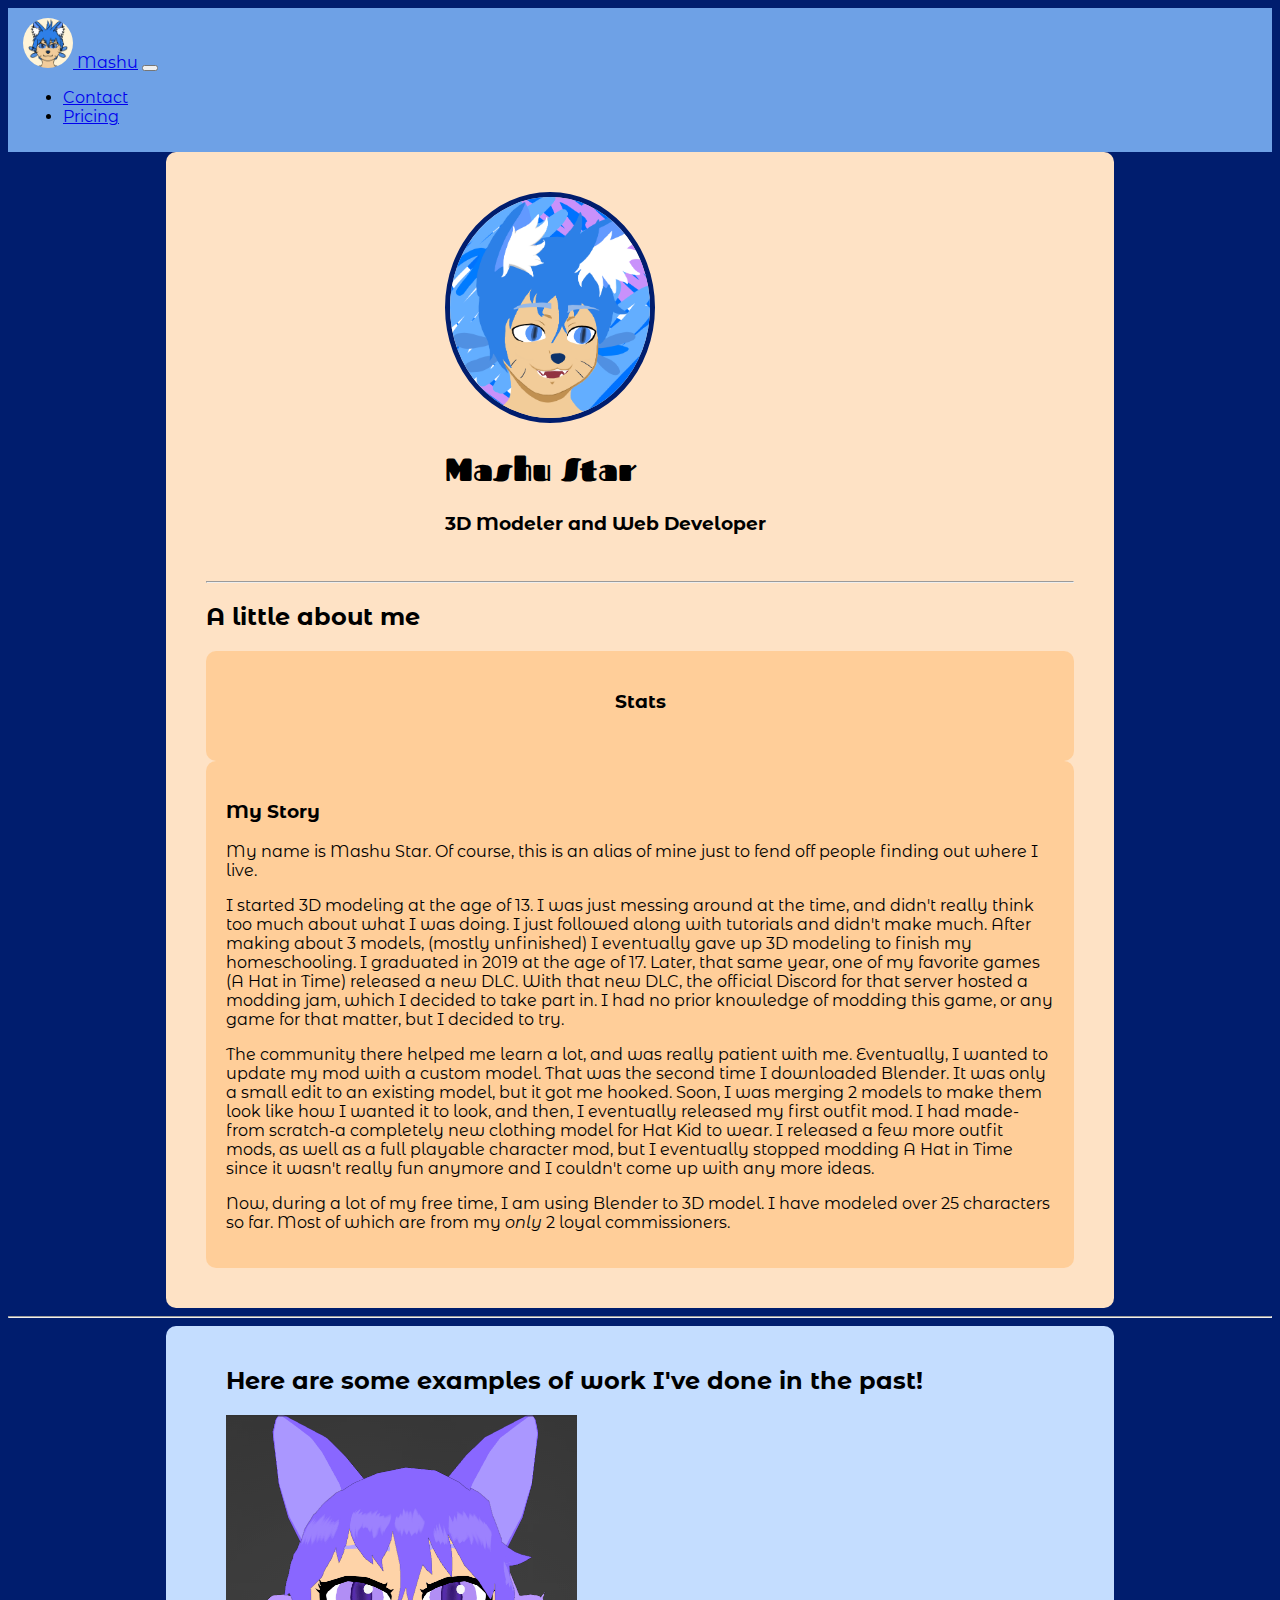
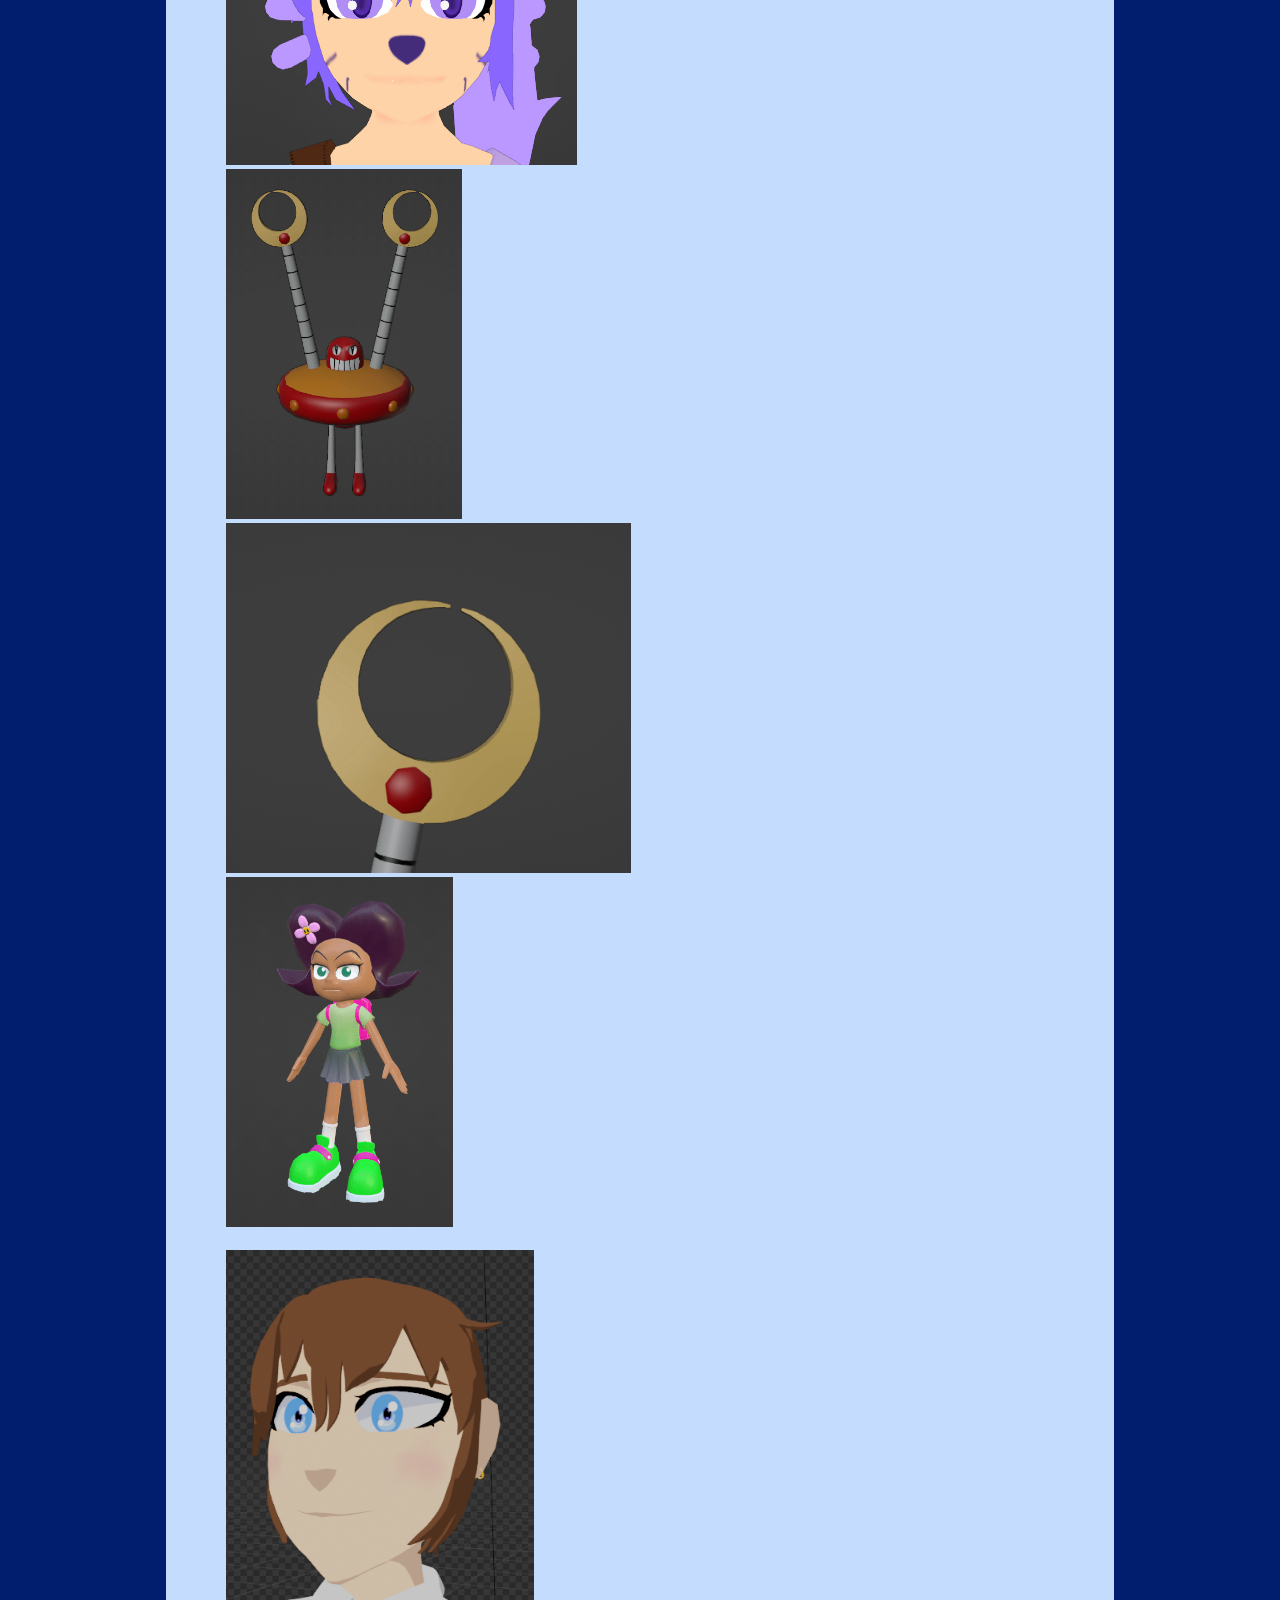
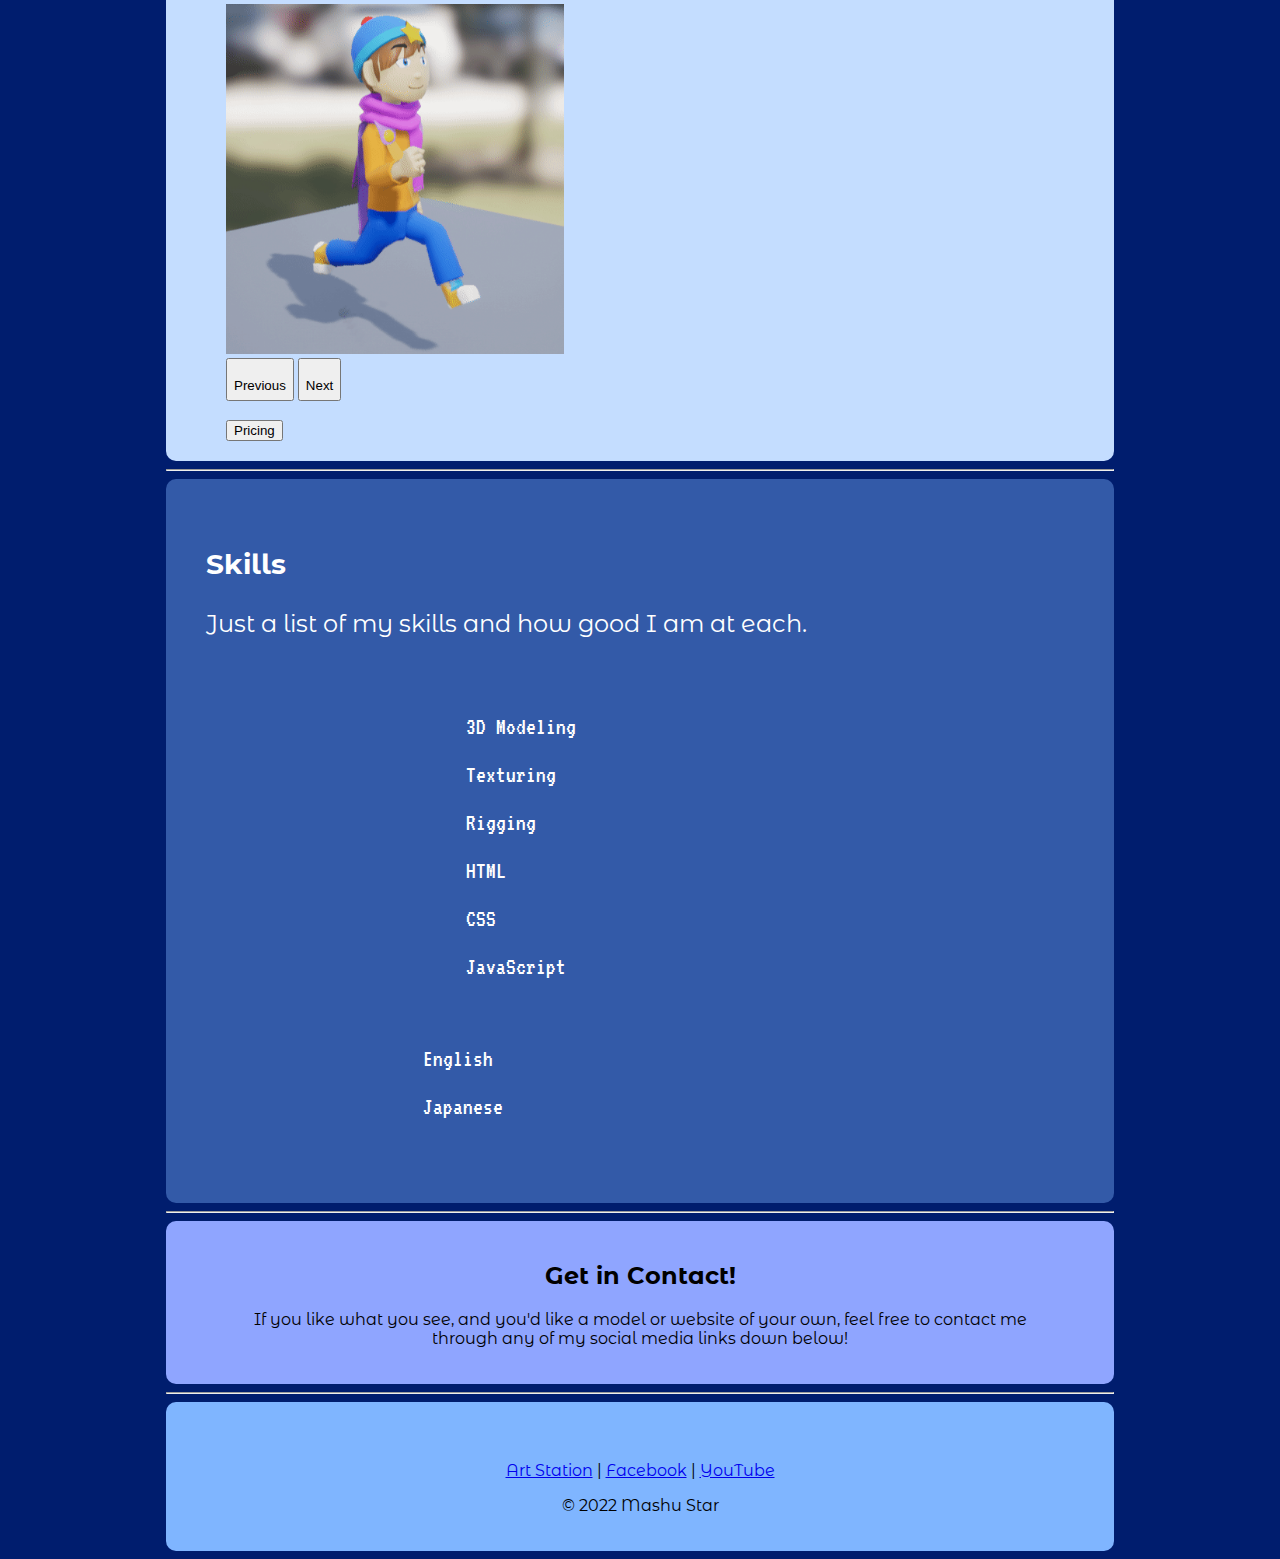
==== index.html @ d64b766a "Updated CSS and img" ====
<!DOCTYPE html>
<html lang="en" dir="ltr">

<head>
  <meta name="google-site-verification" content="ig76eRm7L27T5FLULGijVez9mAdqWZrbjWJIgivxC3Q" />
  <meta charset="utf-8">
  <meta name="description" content="3D Modeler | Artist | Web Developer">
  <meta name="keywords" content="HTML, CSS, JavaScript, 3D Character Artist, VTuber, VTubing, Art, CG, Modeling, 3D Design">
  <title>Mashu Star - Home</title>

  <link rel="icon" href="favicon.ico">
  <link rel="preconnect" href="https://fonts.googleapis.com">
  <link rel="preconnect" href="https://fonts.gstatic.com" crossorigin>
  <link href="https://fonts.googleapis.com/css2?family=Fascinate&family=Montserrat+Alternates&family=VT323&display=swap" rel="stylesheet">
  <link href="https://cdn.jsdelivr.net/npm/bootstrap@5.2.0-beta1/dist/css/bootstrap.min.css" rel="stylesheet" integrity="sha384-0evHe/X+R7YkIZDRvuzKMRqM+OrBnVFBL6DOitfPri4tjfHxaWutUpFmBp4vmVor" crossorigin="anonymous">
  <script src="https://cdn.jsdelivr.net/npm/bootstrap@5.2.0-beta1/dist/js/bootstrap.bundle.min.js" integrity="sha384-pprn3073KE6tl6bjs2QrFaJGz5/SUsLqktiwsUTF55Jfv3qYSDhgCecCxMW52nD2" crossorigin="anonymous"></script>
  <link rel="stylesheet" href="css/styles.css">
  <script src="https://kit.fontawesome.com/8900736624.js" crossorigin="anonymous"></script>
</head>

<body>
  <nav class="navbar navbar-expand-lg navbar-dark sticky-top">

    <a class="navbar-brand" href="#"><img src="images/mashu.jpg" class="brand-img" alt=""> Mashu</a>
    <button class="navbar-toggler" type="button" data-bs-toggle="collapse" data-bs-target="#navbarTogglerDemo01" aria-controls="navbarTogglerDemo01" aria-expanded="false" aria-label="Toggle navigation">
      <span class="navbar-toggler-icon"></span>
    </button>
    <div class="collapse navbar-collapse" id="navbarTogglerDemo01">
      <ul class="navbar-nav ms-auto">
        <li class="nav-item">
          <a class="nav-link" href="#contact">Contact</a>
        </li>
        <li class="nav-item">
          <a class="nav-link" href="pricing.html">Pricing</a>
        </li>
        <!-- <li class="nav-item">
            <a class="nav-link" href="#">Download</a>
          </li> -->
      </ul>
    </div>
  </nav>
  <section id="title">
    <div class="container-fluid">

      <div class="bodyBody">
        <div class="intro">
          <div class="PFheader">
            <div class="row text-center">
              <div class="col-lg-6">
                <img class="pfp" src="images/mashu2.png" alt="">
              </div>
              <div class="col-lg-6">
                <h1 class="title">Mashu Star</h1>
                <h3 class="abt">3D Modeler and Web Developer</h3>
              </div>
            </div>
          </div>
          <br>
          <hr>
          <h2 class="text-center">A little about me</h2>
            <div class="row">
              <div class="story grow text-center col-lg-6">
                <h3 class="cen">Stats</h3>
                <br>
                <p class="cen">Age: 21</p>
                <p class="cen">Gender: Male</p>
                <p class="cen">Hobbies:</p>
                <p class="cen">3D modeling</p>
                <p class="cen">Drawing</p>
                <p class="cen">Watching YouTube</p>
              </div>
              <div class="story col-lg-6">
                <h3 class="text-center">My Story</h3>
                <p>My name is Mashu Star. Of course, this is an alias of mine just to fend off people finding out where I live.</p>
                <p>I started 3D modeling at the age of 13. I was just messing around at the time, and didn't really think too much about what I was doing. I just followed along with tutorials and didn't make much. After making about 3 models, (mostly
                  unfinished) I eventually gave up 3D modeling to finish my homeschooling. I graduated in 2019 at the age of 17. Later, that same year, one of my favorite games (A Hat in Time) released a new DLC. With that new DLC, the official Discord
                  for
                  that server hosted a modding jam, which I decided to take part in. I had no prior knowledge of modding this game, or any game for that matter, but I decided to try. </p>
                <p>The community there helped me learn a lot, and was really patient with me. Eventually, I wanted to update my mod with a custom model. That was the second time I downloaded Blender. It was only a small edit to an existing model, but it
                  got
                  me hooked. Soon, I was merging 2 models to make them look like how I wanted it to look, and then, I eventually released my first outfit mod. I had made-from scratch-a completely new clothing model for Hat Kid to wear. I released a few
                  more
                  outfit mods, as well as a full playable character mod, but I eventually stopped modding A Hat in Time since it wasn't really fun anymore and I couldn't come up with any more ideas.</p>
                <p>Now, during a lot of my free time, I am using Blender to 3D model. I have modeled over 25 characters so far. Most of which are from my <em>only</em> 2 loyal commissioners.</p>
              </div>
            </div>
        </div>
      </div>
    </div>
    <hr>
  </section>
  <section id="examples">
    <div class="bodyBody">
      <div class="examples text-center">
        <h2>Here are some examples of work I've done in the past!</h2>
        <!-- <p>sorted by date I made them</p> -->
        <div id="examplesCarousel" class="carousel slide" data-bs-ride="carousel">
          <div class="carousel-inner">
            <div class="carousel-item active">
              <img src="ExampleImages/KokoPerfectBlendshapes.gif" class="carouselImg" alt="">
            </div>
            <div class="carousel-item">
              <img src="ExampleImages/ArmsTurn.gif" class="carouselImg" alt="">
            </div>
            <div class="carousel-item">
              <img src="ExampleImages/ArmsClaw.gif" class="carouselImg" alt="">
            </div>
            <div class="carousel-item">
              <img src="ExampleImages/MonicaTurn.gif" class="carouselImg" alt="">
            </div>
            <div class="carousel-item">
              <img src="ExampleImages/KartExample.gif" class="carouselImg" alt="">
            </div>
            <div class="carousel-item">
              <img src="ExampleImages/CocoShading.gif" class="carouselImg" alt="">
            </div>
            <div class="carousel-item">
              <img src="ExampleImages/RyooRun.gif" class="carouselImg" alt="">
            </div>
          </div>
          <button class="carousel-control-prev" type="button" data-bs-target="#examplesCarousel" data-bs-slide="prev">
            <span class="csl-dark fa-solid fa-angle-left" aria-hidden="true"></span>
            <span class="visually-hidden">Previous</span>
          </button>
          <button class="carousel-control-next" type="button" data-bs-target="#examplesCarousel" data-bs-slide="next">
            <span class="csl-dark fa-solid fa-angle-right" aria-hidden="true"></span>
            <span class="visually-hidden">Next</span>
          </button>
        </div>
        <br>
        <a href="pricing.html">
          <button class="btn btn-primary btn-lg" type="button" name="button">Pricing</button>
        </a>
      </div>
      <hr>
    </div>
  </section>
  <section id="skills">
    <div class="bodyBody">
      <div class="skills text-center">
        <h3>Skills</h3>
        <p>Just a list of my skills and how good I am at each.</p>
        <br>
        <div class="row skillSet">
          <div class="col-lg-6">
            <p>3D Modeling</p>
          </div>
          <div class="col-lg-6">
            <p><i class="fa-solid fa-star"></i><i class="fa-solid fa-star"></i><i class="fa-solid fa-star"></i><i class="fa-solid fa-star"></i><i class="fa-solid fa-star-half-stroke"></i></p>
          </div>
        </div>
        <div class="row skillSet">
          <div class="col-lg-6">
            <p>Texturing</p>
          </div>
          <div class="col-lg-6">
            <p><i class="fa-solid fa-star"></i><i class="fa-solid fa-star"></i><i class="fa-solid fa-star"></i><i class="fa-solid fa-star-half-stroke"></i><i class="fa-regular fa-star"></i></p>
          </div>
        </div>
        <div class="row skillSet">
          <div class="col-lg-6">
            <p>Rigging</p>
          </div>
          <div class="col-lg-6">
            <p><i class="fa-solid fa-star"></i><i class="fa-solid fa-star"></i><i class="fa-solid fa-star"></i><i class="fa-solid fa-star"></i><i class="fa-regular fa-star"></i></p>
          </div>
        </div>
        <div class="row skillSet">
          <div class="col-lg-6">
            <p>HTML</p>
          </div>
          <div class="col-lg-6">
            <p><i class="fa-solid fa-star"></i><i class="fa-solid fa-star"></i><i class="fa-solid fa-star"></i><i class="fa-solid fa-star-half-stroke"></i><i class="fa-regular fa-star"></i></p>
          </div>
        </div>
        <div class="row skillSet">
          <div class="col-lg-6">
            <p>CSS</p>
          </div>
          <div class="col-lg-6">
            <p><i class="fa-solid fa-star"></i><i class="fa-solid fa-star"></i><i class="fa-solid fa-star"></i><i class="fa-solid fa-star-half-stroke"></i><i class="fa-regular fa-star"></i></p>
          </div>
        </div>
        <div class="row skillSet">
          <div class="col-lg-6">
            <p>JavaScript</p>
          </div>
          <div class="col-lg-6">
            <p><i class="fa-solid fa-star-half-stroke"></i><i class="fa-regular fa-star"></i><i class="fa-regular fa-star"></i><i class="fa-regular fa-star"></i><i class="fa-regular fa-star"></i></p>
          </div>
        </div>
        <div class="Languages">
          <div class="row">
            <div class="col-lg-6">
              <p>English</p>
            </div>
            <div class="col-lg-6">
              <p class="ms-auto"><i class="fa-solid fa-star"></i><i class="fa-solid fa-star"></i><i class="fa-solid fa-star"></i><i class="fa-solid fa-star"></i><i class="fa-solid fa-star"></i></p>
            </div>
          </div>
          <div class="row">
            <div class="col-lg-6">
              <p>Japanese</p>
            </div>
            <div class="col-lg-6">
              <p class="ms-auto"><i class="fa-solid fa-star"></i><i class="fa-regular fa-star"></i><i class="fa-regular fa-star"></i><i class="fa-regular fa-star"></i><i class="fa-regular fa-star"></i></p>
            </div>
          </div>
        </div>
      </div>
      <hr>
    </div>
  </section>
  <div class="bodyBody">
    <div id="contact" class="contact">
      <h2>Get in Contact!</h2>
      <p>If you like what you see, and you'd like a model or website of your own, feel free to contact me through any of my social media links down below!</p>
    </div>
    <hr>
    <div class="socials">
      <script type='text/javascript' src='https://storage.ko-fi.com/cdn/widget/Widget_2.js'></script>
      <script type='text/javascript'>
        kofiwidget2.init('Commission Me on Ko-fi!', '#29abe0', 'G2G61IN0Q');
        kofiwidget2.draw();
      </script>
      <br>
      <p class="socialLinks"><a href="https://www.artstation.com/meishyuu">Art Station</a> | <a href="https://www.facebook.com/Mashus-Work-104962472310362">Facebook</a> | <a href="https://youtube.com/c/mashustarchild">YouTube</a> </p>

      <p>© 2022 Mashu Star</p>
    </div>
  </div>

</body>

</html>
---- css/styles.css ----
/* Body */

body {
  background-color: #001D6E;
  font-family: 'Montserrat Alternates', sans-serif !important;
}

div {
  border-radius: 10px;
}

.bodyBody {
  width: 75%;
  margin: auto;
}

/* Title Section */

.container-fluid {
  padding: 0;
}

.navbar {
  background-color: #6ea1e6;
  padding: 10px 15px;
}

.brand-img {
  max-width: 50px;
  max-height: inherit;
  border-radius: 50%;
}

.intro {
  background-color: #FEE2C5;
  padding: 40px;
}

.PFheader {
  margin: auto;
  width: 45%;
}

.pfp {
  border: 5px solid #001D6E;
  border-radius: 50%;
  max-width: 200px;
}

h1 {
  font-family: 'Fascinate', cursive;
}


.grow {
  padding: 5px;
  /* border-radius: 10px; */
  height: 70px;
  width: 22;
  position: relative;
  transition: height 0.5s;
  -webkit-transition: height 0.5s;
  text-align: center;
  overflow: hidden;
}

.grow:hover {
  height: 350px;
}

.story {
  background-color: #ffce99;
  padding: 20px;
}

/* Examples */

.examples {
  background-color: #C4DDFF;
  padding: 20px 60px;
}

.carouselImg {
  max-height: 350px;
  max-width: inherit;
}

.csl-dark {
  color: darkblue;
  font-size: 2rem;
}

/* Skills */

.skills {
  padding: 40px;
  background-color: #335AA8;
  font-size: 1.5rem;
  color: white;
}

.skillSet {
  margin: 0 30%;
  font-family: 'VT323', monospace;
}

.Languages {
  padding: 20px;
  /* background-color: lightblue; */
  width: 50%;
  font-family: 'VT323', monospace;
  font-size: 1.5rem;
  margin: auto;
}

.Lang {
  display: flex;
  width: 100%;
  flex-wrap: nowrap;
  justify-content: space-between;
}

/* Contacts */

.contact {
    background-color: #8Fa5FF;
    text-align: center;
    padding: 20px 60px;
}

.socialLinks {
  margin-top: 20px;
}

.socials {
  background-color: #7FB5FF;
  text-align: center;
  padding: 20px 60px;
}
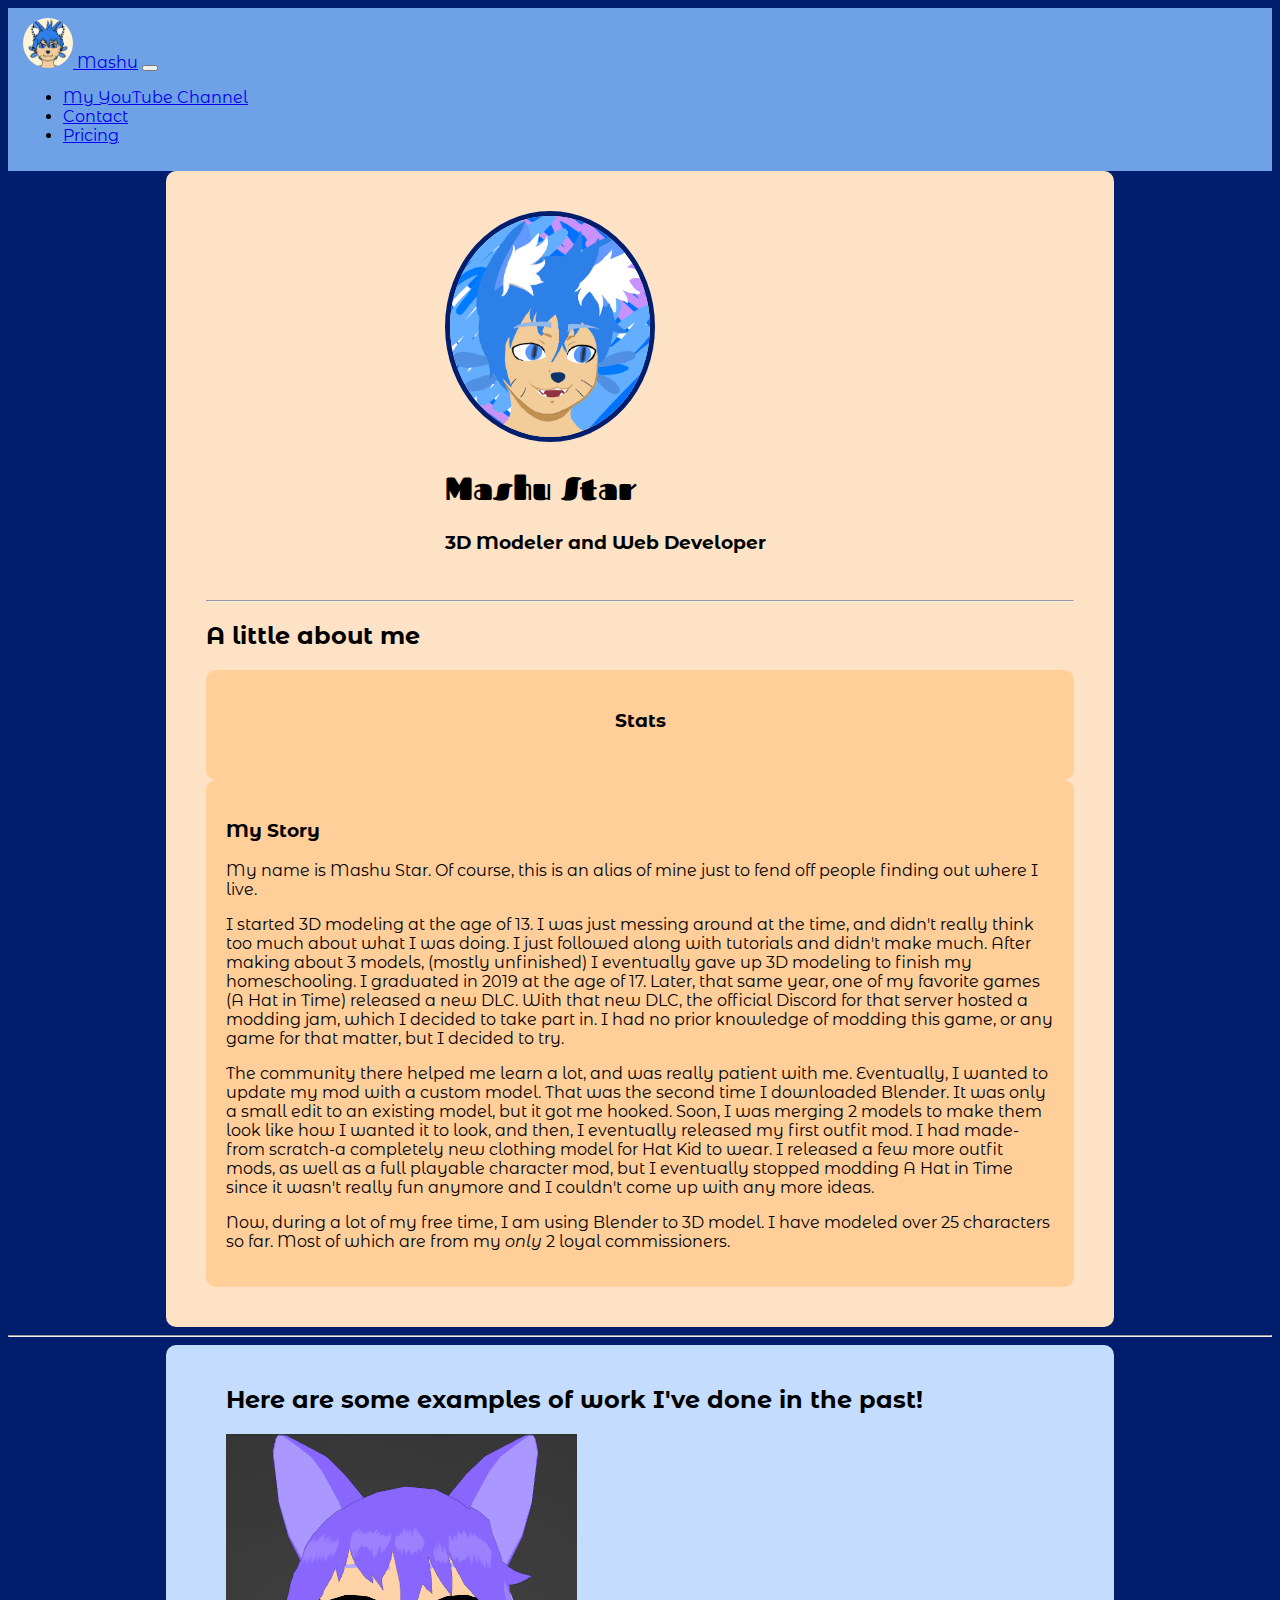
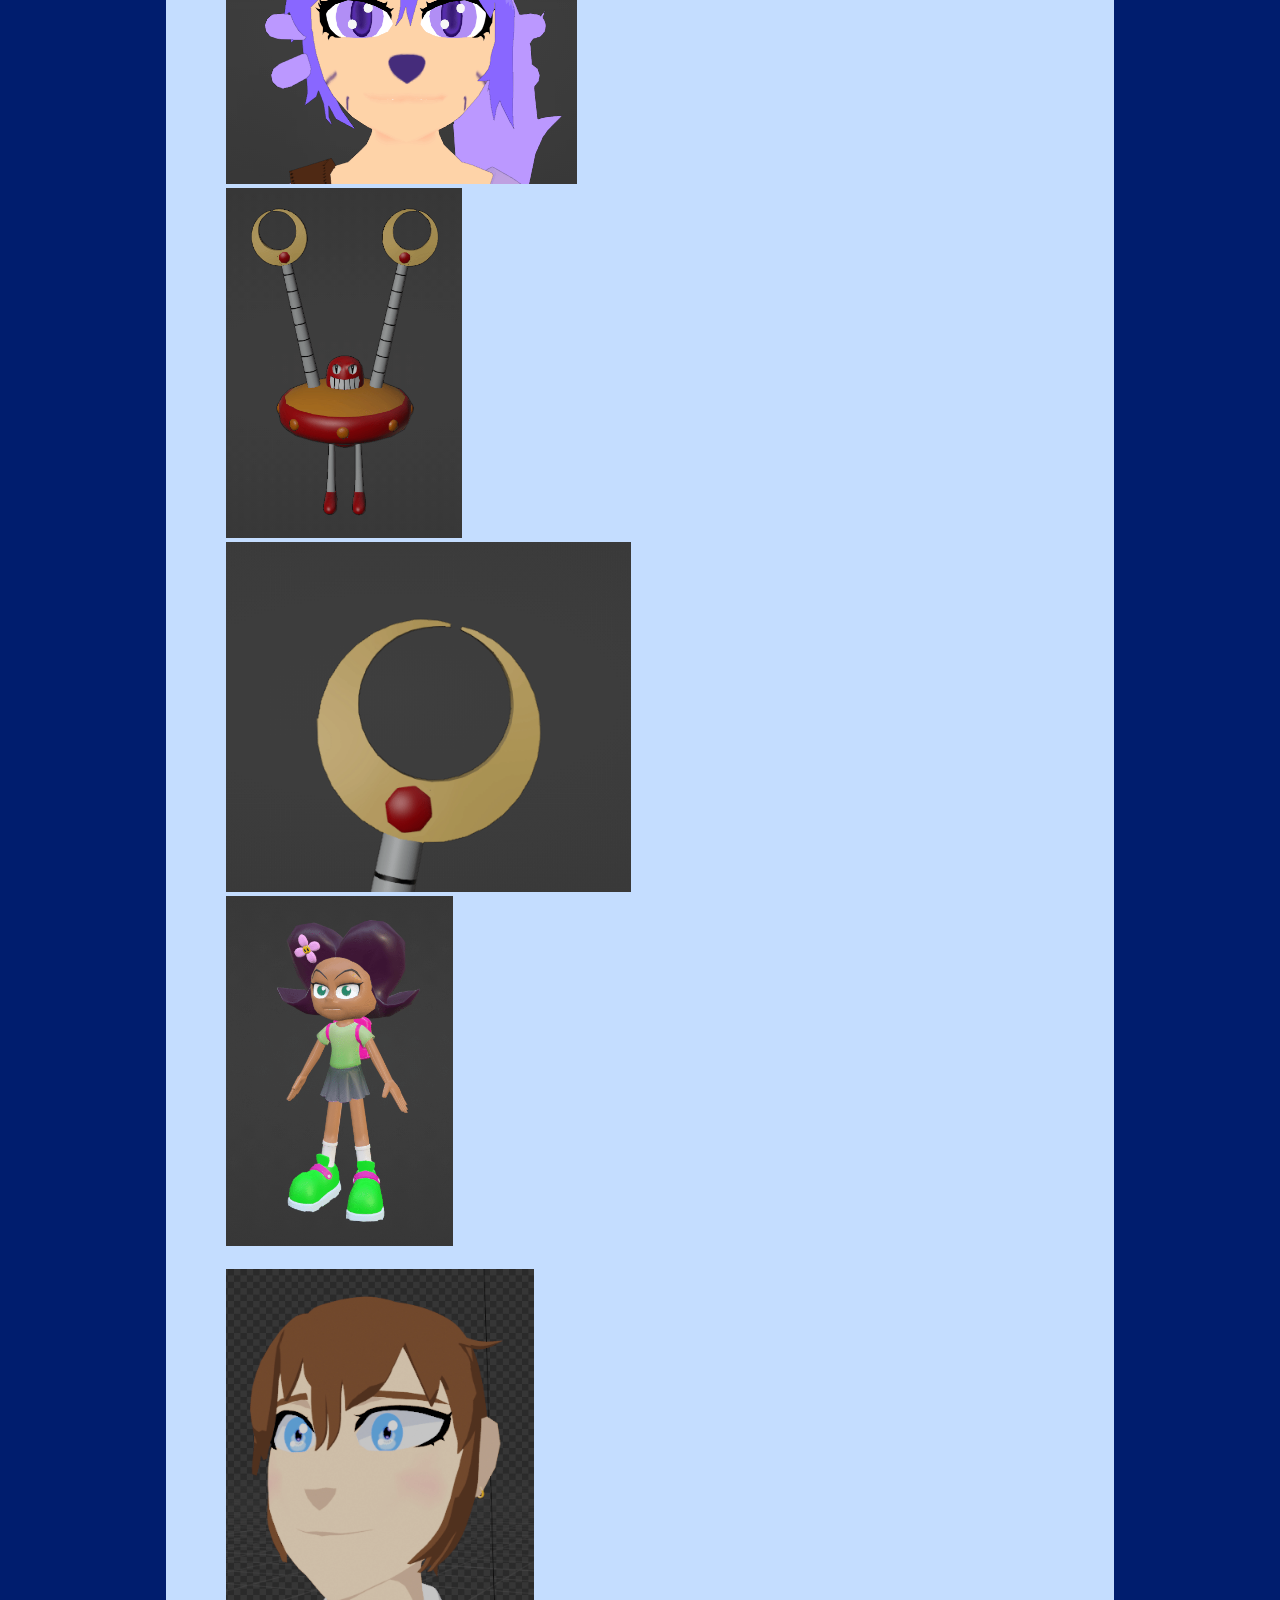
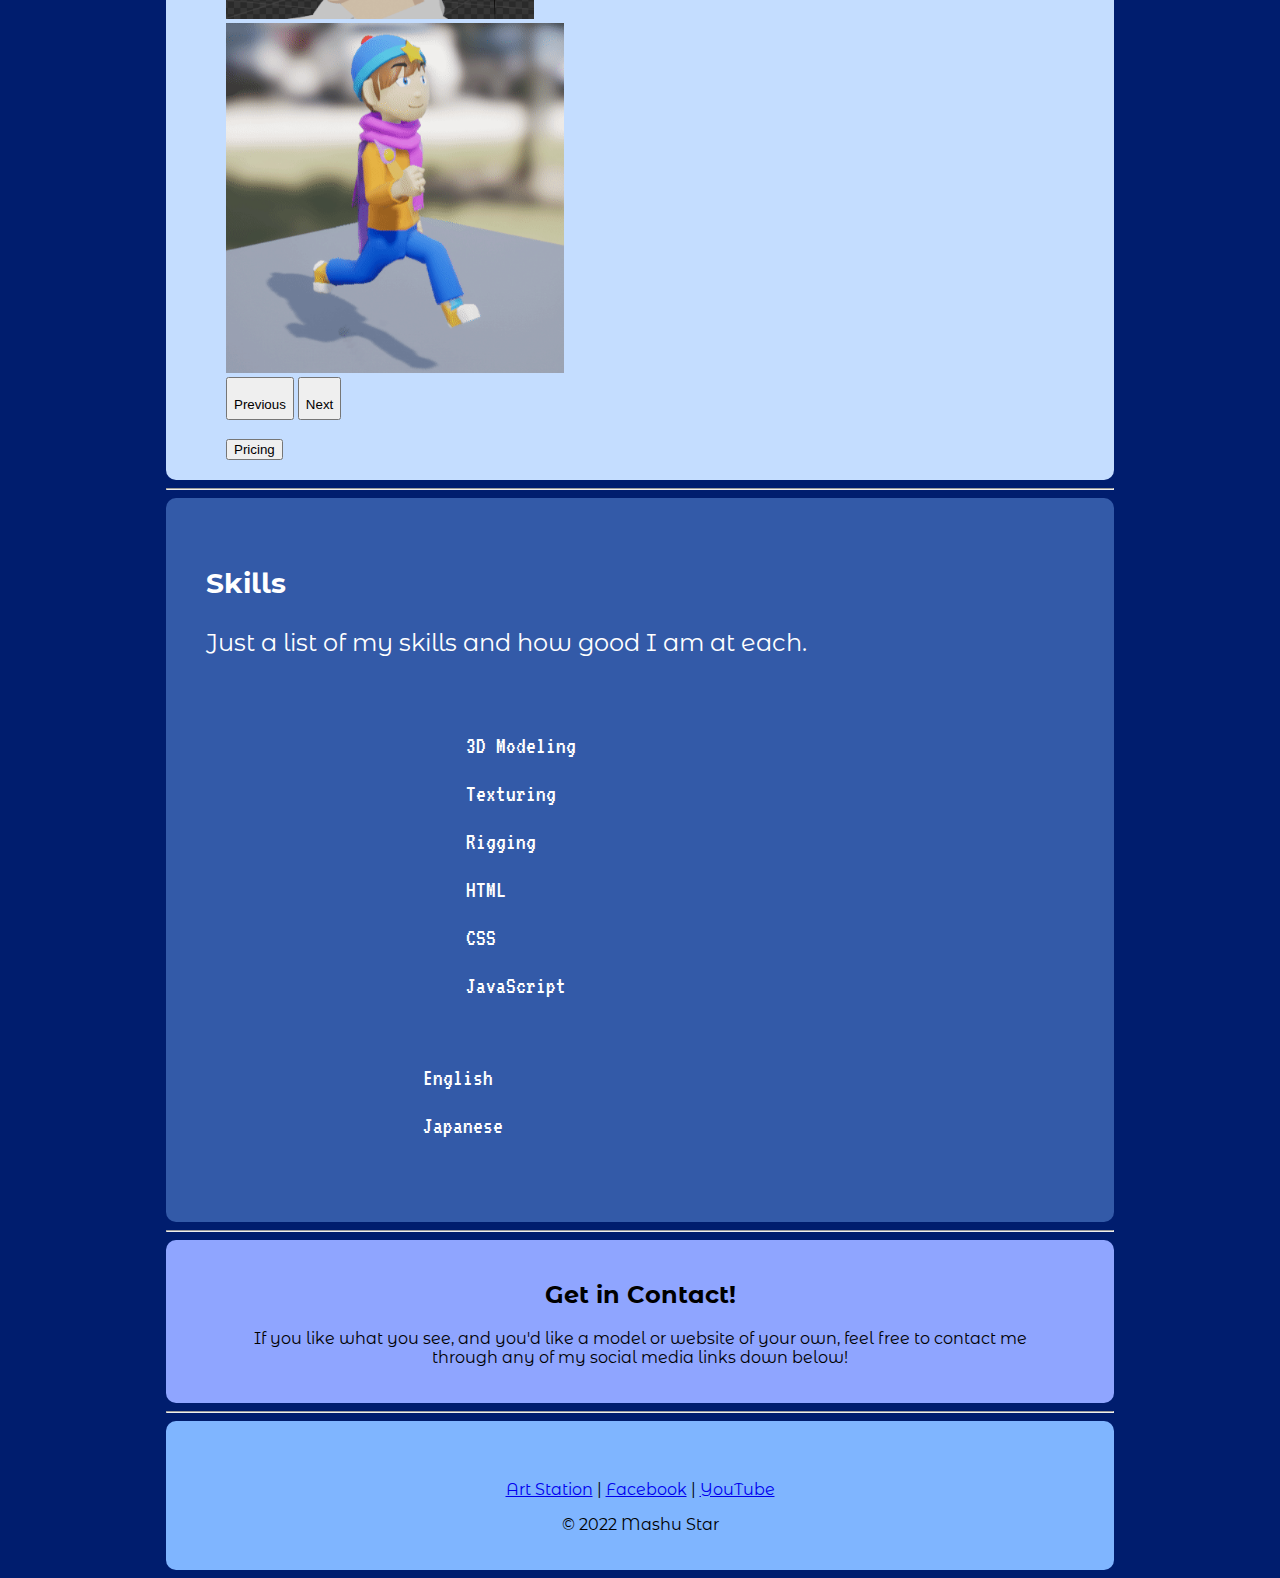
==== commit fde5f3a6: "added channel.html" ====
--- a/index.html
+++ b/index.html
@@ -22,16 +22,19 @@
   <nav class="navbar navbar-expand-lg navbar-dark sticky-top">
 
     <a class="navbar-brand" href="#"><img src="images/mashu.jpg" class="brand-img" alt=""> Mashu</a>
-    <button class="navbar-toggler" type="button" data-bs-toggle="collapse" data-bs-target="#navbarTogglerDemo01" aria-controls="navbarTogglerDemo01" aria-expanded="false" aria-label="Toggle navigation">
+    <button class="navbar-toggler" type="button" data-bs-toggle="collapse" data-bs-target="#navbarToggler" aria-controls="navbarTogglerDemo01" aria-expanded="false" aria-label="Toggle navigation">
       <span class="navbar-toggler-icon"></span>
     </button>
-    <div class="collapse navbar-collapse" id="navbarTogglerDemo01">
+    <div class="collapse navbar-collapse" id="navbarToggler">
       <ul class="navbar-nav ms-auto">
         <li class="nav-item">
-          <a class="nav-link" href="#contact">Contact</a>
+          <a class="nav-link m-2" href="channel.html">My YouTube Channel</a>
         </li>
         <li class="nav-item">
-          <a class="nav-link" href="pricing.html">Pricing</a>
+          <a class="nav-link m-2" href="#contact">Contact</a>
+        </li>
+        <li class="nav-item">
+          <a class="nav-link m-2" href="pricing.html">Pricing</a>
         </li>
         <!-- <li class="nav-item">
             <a class="nav-link" href="#">Download</a>
--- a/css/styles.css
+++ b/css/styles.css
@@ -13,6 +13,13 @@
   width: 75%;
   margin: auto;
 }
+
+@media (max-width: 1199.98px) {
+  body {
+    font-size: 1.5rem !important;
+  }
+}
+
 
 /* Title Section */
 
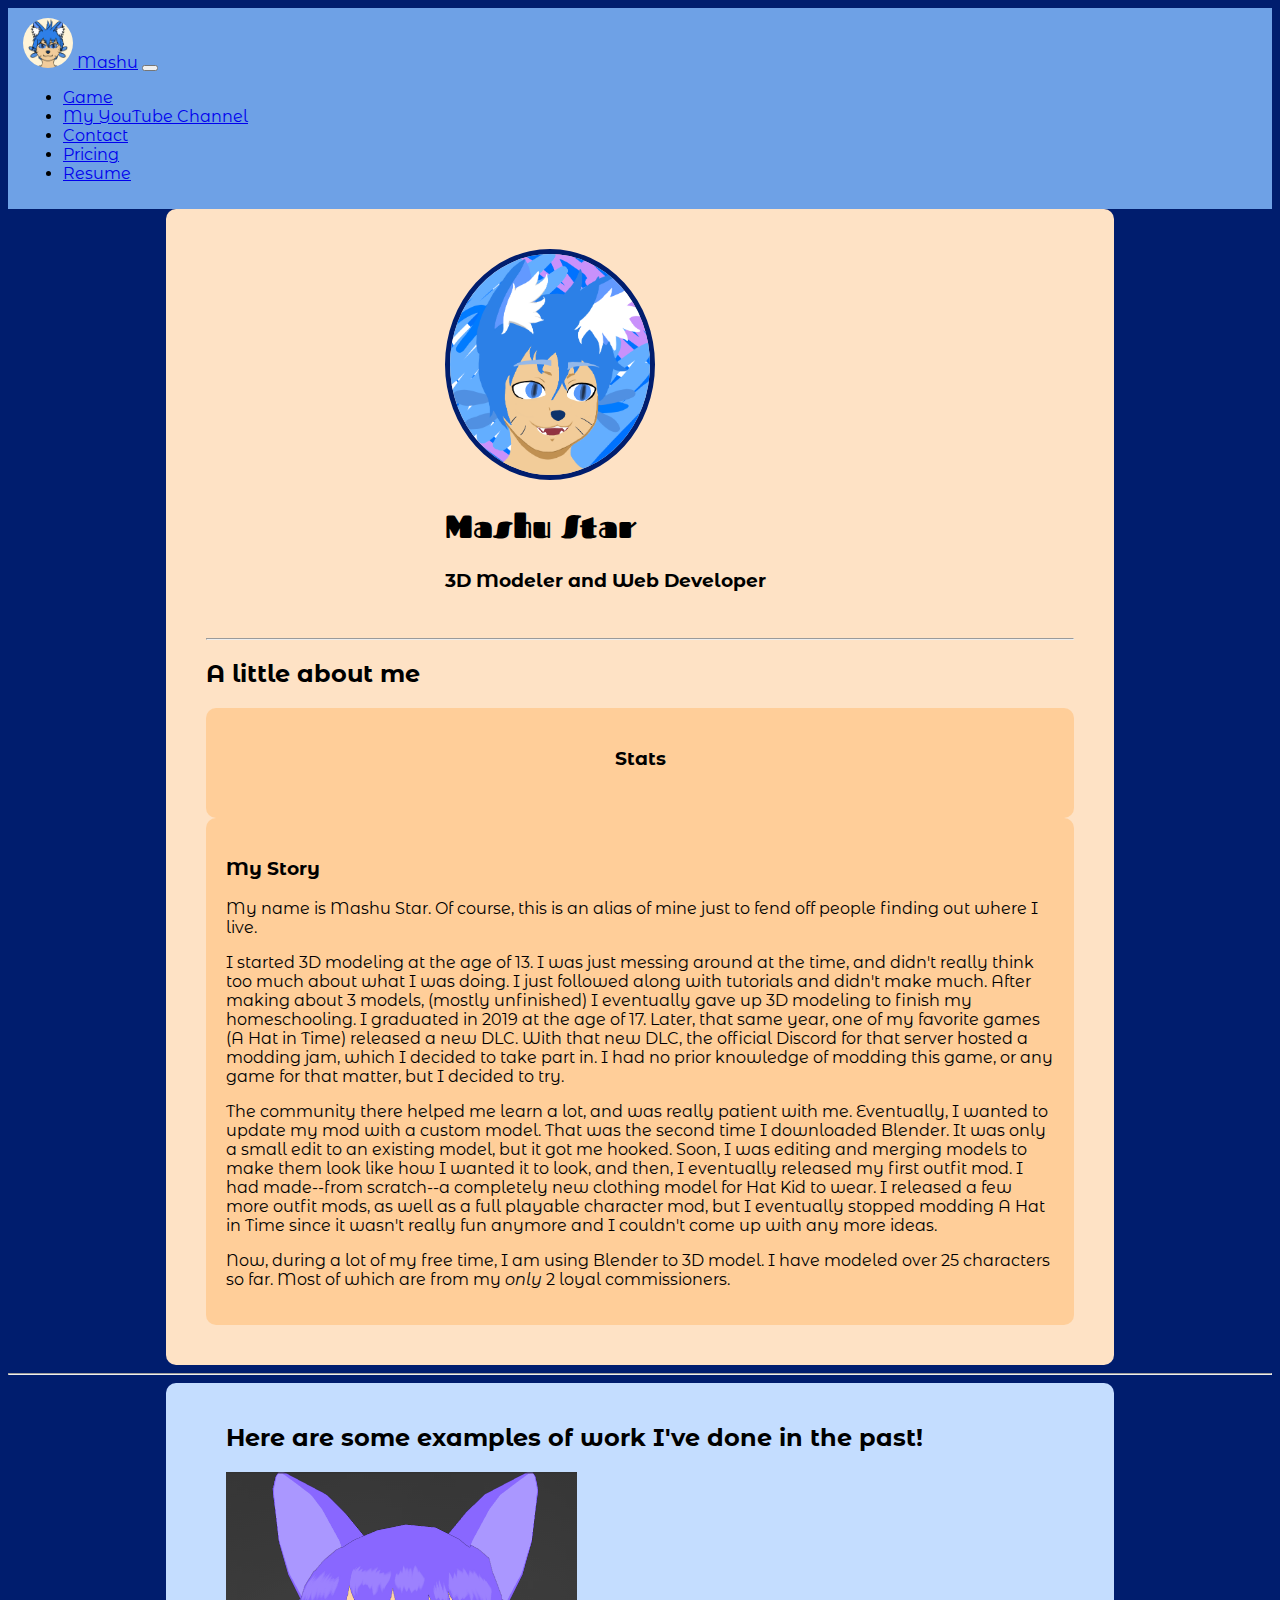
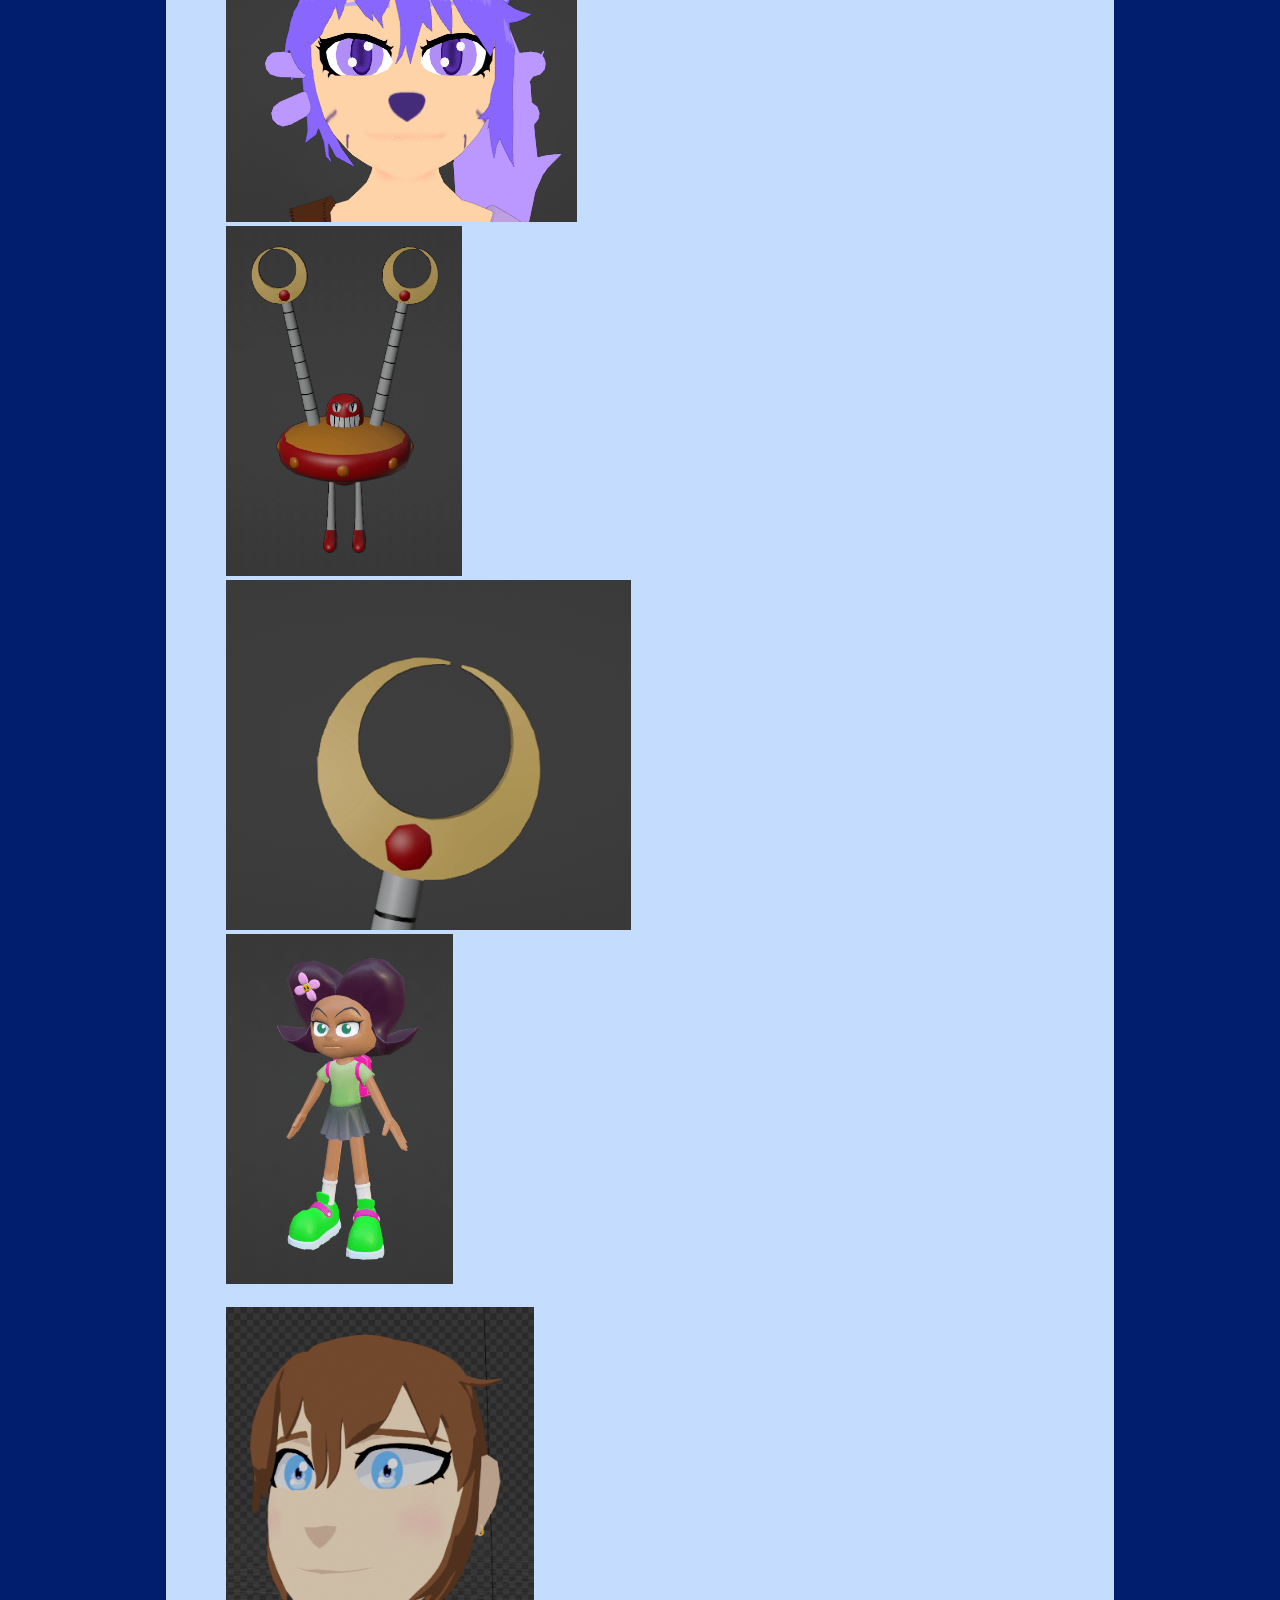
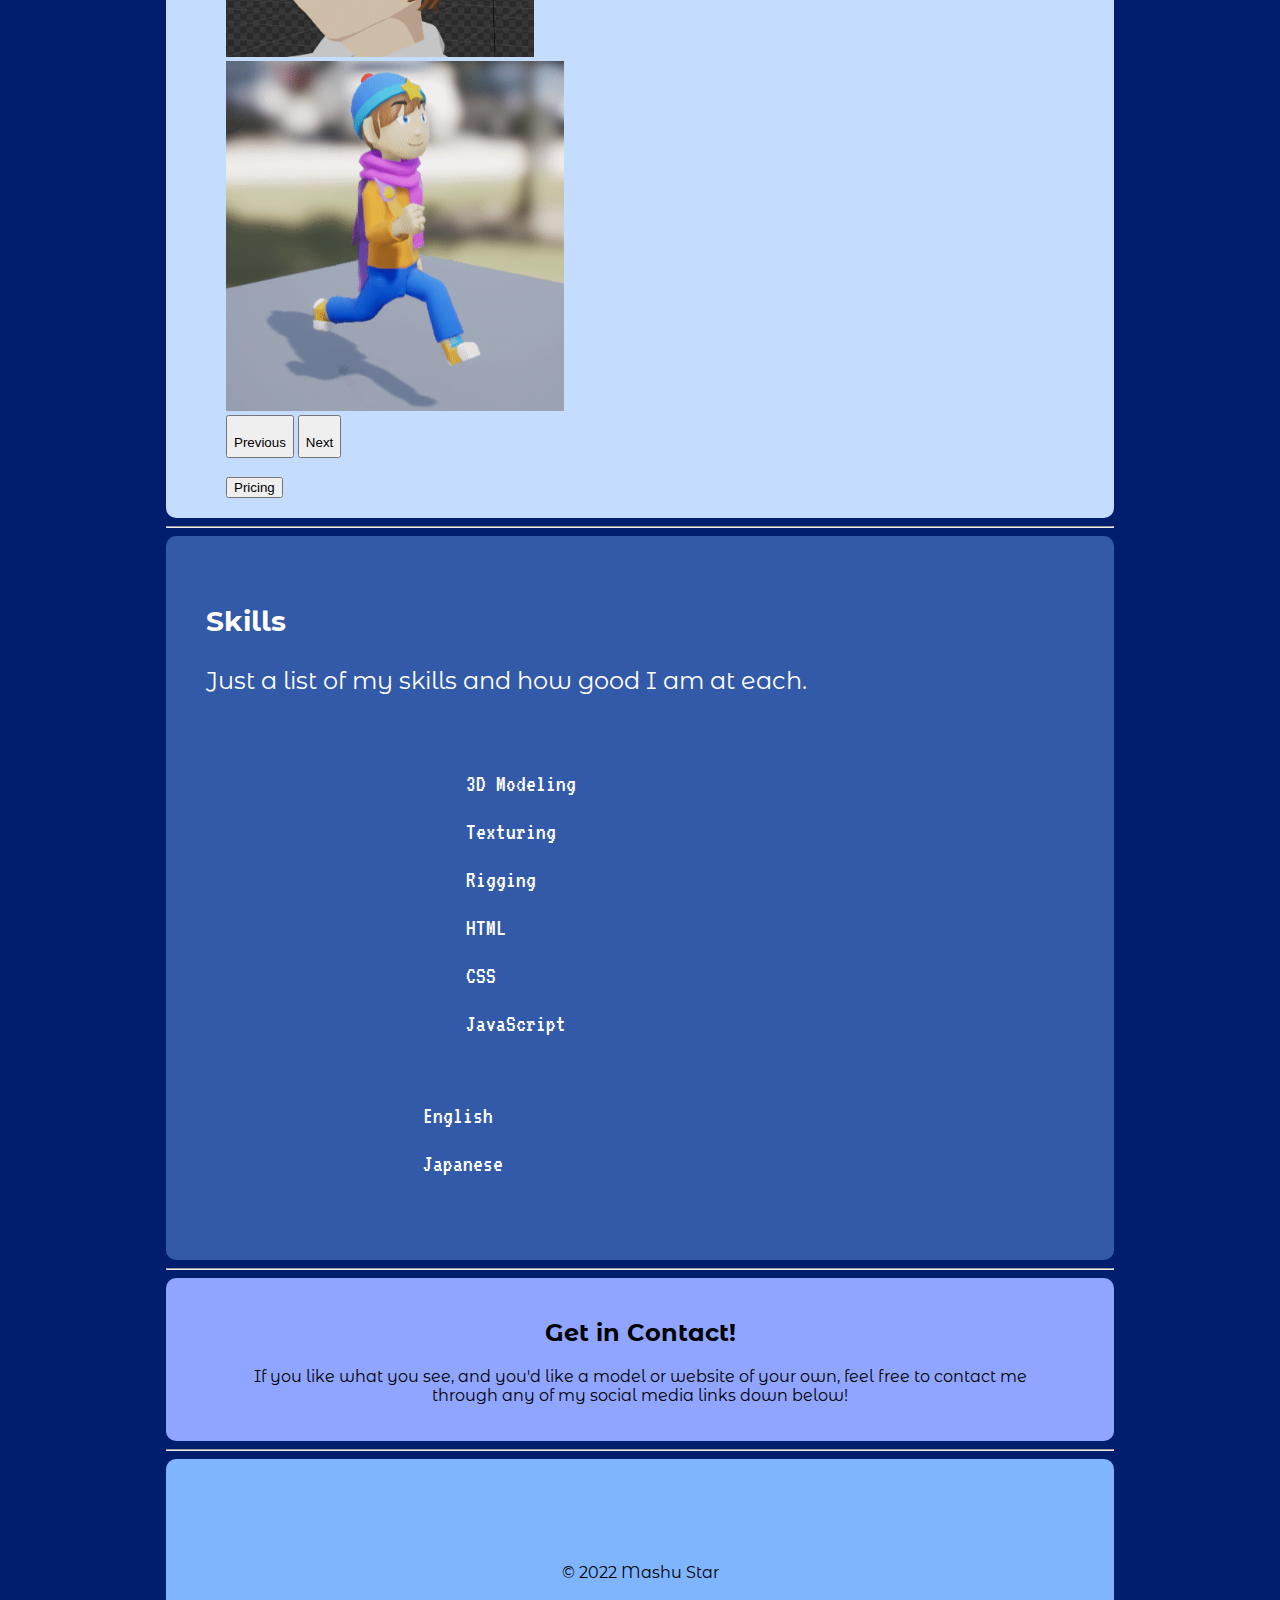
==== commit a9e4b056: "new webpages" ====
--- a/index.html
+++ b/index.html
@@ -7,7 +7,6 @@
   <meta name="description" content="3D Modeler | Artist | Web Developer">
   <meta name="keywords" content="HTML, CSS, JavaScript, 3D Character Artist, VTuber, VTubing, Art, CG, Modeling, 3D Design">
   <title>Mashu Star - Home</title>
-
   <link rel="icon" href="favicon.ico">
   <link rel="preconnect" href="https://fonts.googleapis.com">
   <link rel="preconnect" href="https://fonts.gstatic.com" crossorigin>
@@ -20,25 +19,27 @@
 
 <body>
   <nav class="navbar navbar-expand-lg navbar-dark sticky-top">
-
-    <a class="navbar-brand" href="#"><img src="images/mashu.jpg" class="brand-img" alt=""> Mashu</a>
+    <a class="navbar-brand" href="index.html"><img src="images/mashu.jpg" class="brand-img" alt=""> Mashu</a>
     <button class="navbar-toggler" type="button" data-bs-toggle="collapse" data-bs-target="#navbarToggler" aria-controls="navbarTogglerDemo01" aria-expanded="false" aria-label="Toggle navigation">
       <span class="navbar-toggler-icon"></span>
     </button>
     <div class="collapse navbar-collapse" id="navbarToggler">
       <ul class="navbar-nav ms-auto">
         <li class="nav-item">
+          <a class="nav-link m-2" href="game/game.html">Game</a>
+        </li>
+        <li class="nav-item">
           <a class="nav-link m-2" href="channel.html">My YouTube Channel</a>
         </li>
         <li class="nav-item">
-          <a class="nav-link m-2" href="#contact">Contact</a>
+          <a class="nav-link m-2" href="index.html#contact">Contact</a>
         </li>
         <li class="nav-item">
           <a class="nav-link m-2" href="pricing.html">Pricing</a>
         </li>
-        <!-- <li class="nav-item">
-            <a class="nav-link" href="#">Download</a>
-          </li> -->
+        <li class="nav-item">
+            <a class="nav-link m-2" href="resume.html">Resume</a>
+        </li>
       </ul>
     </div>
   </nav>
@@ -61,32 +62,38 @@
           <br>
           <hr>
           <h2 class="text-center">A little about me</h2>
-            <div class="row">
-              <div class="story grow text-center col-lg-6">
-                <h3 class="cen">Stats</h3>
-                <br>
-                <p class="cen">Age: 21</p>
-                <p class="cen">Gender: Male</p>
-                <p class="cen">Hobbies:</p>
-                <p class="cen">3D modeling</p>
-                <p class="cen">Drawing</p>
-                <p class="cen">Watching YouTube</p>
-              </div>
-              <div class="story col-lg-6">
-                <h3 class="text-center">My Story</h3>
-                <p>My name is Mashu Star. Of course, this is an alias of mine just to fend off people finding out where I live.</p>
-                <p>I started 3D modeling at the age of 13. I was just messing around at the time, and didn't really think too much about what I was doing. I just followed along with tutorials and didn't make much. After making about 3 models, (mostly
-                  unfinished) I eventually gave up 3D modeling to finish my homeschooling. I graduated in 2019 at the age of 17. Later, that same year, one of my favorite games (A Hat in Time) released a new DLC. With that new DLC, the official Discord
-                  for
-                  that server hosted a modding jam, which I decided to take part in. I had no prior knowledge of modding this game, or any game for that matter, but I decided to try. </p>
-                <p>The community there helped me learn a lot, and was really patient with me. Eventually, I wanted to update my mod with a custom model. That was the second time I downloaded Blender. It was only a small edit to an existing model, but it
-                  got
-                  me hooked. Soon, I was merging 2 models to make them look like how I wanted it to look, and then, I eventually released my first outfit mod. I had made-from scratch-a completely new clothing model for Hat Kid to wear. I released a few
-                  more
-                  outfit mods, as well as a full playable character mod, but I eventually stopped modding A Hat in Time since it wasn't really fun anymore and I couldn't come up with any more ideas.</p>
-                <p>Now, during a lot of my free time, I am using Blender to 3D model. I have modeled over 25 characters so far. Most of which are from my <em>only</em> 2 loyal commissioners.</p>
-              </div>
-            </div>
+          <div class="row">
+            <div class="story grow text-center col-lg-6">
+              <h3 class="cen">Stats</h3>
+              <br>
+              <p class="cen">Age: 21</p>
+              <p class="cen">Gender: Male</p>
+              <p class="cen">Hobbies:</p>
+              <p class="cen">3D modeling</p>
+              <p class="cen">Drawing</p>
+              <p class="cen">Live Streaming</p>
+              <p class="cen">Watching YouTube</p>
+              <p class="cen">Favorite YouTubers:</p>
+              <p class="cen">EthosLab</p>
+              <p class="cen">Bobby Duke Arts</p>
+              <p class="cen">BdoubleO100</p>
+            </div>
+            <div class="story col-lg-6">
+              <h3 class="text-center">My Story</h3>
+              <p>My name is Mashu Star. Of course, this is an alias of mine just to fend off people finding out where I live.</p>
+              <p>I started 3D modeling at the age of 13. I was just messing around at the time, and didn't really think too much about what I was doing. I just followed along with tutorials and didn't make much. After making about 3 models, (mostly
+                unfinished) I eventually gave up 3D modeling to finish my homeschooling. I graduated in 2019 at the age of 17. Later, that same year, one of my favorite games (A Hat in Time) released a new DLC. With that new DLC, the official Discord
+                for
+                that server hosted a modding jam, which I decided to take part in. I had no prior knowledge of modding this game, or any game for that matter, but I decided to try. </p>
+              <p>The community there helped me learn a lot, and was really patient with me. Eventually, I wanted to update my mod with a custom model. That was the second time I downloaded Blender. It was only a small edit to an existing model, but
+                it
+                got
+                me hooked. Soon, I was editing and merging models to make them look like how I wanted it to look, and then, I eventually released my first outfit mod. I had made--from scratch--a completely new clothing model for Hat Kid to wear. I released a few
+                more
+                outfit mods, as well as a full playable character mod, but I eventually stopped modding A Hat in Time since it wasn't really fun anymore and I couldn't come up with any more ideas.</p>
+              <p>Now, during a lot of my free time, I am using Blender to 3D model. I have modeled over 25 characters so far. Most of which are from my <em>only</em> 2 loyal commissioners.</p>
+            </div>
+          </div>
         </div>
       </div>
     </div>
@@ -118,7 +125,7 @@
               <img src="ExampleImages/CocoShading.gif" class="carouselImg" alt="">
             </div>
             <div class="carousel-item">
-              <img src="ExampleImages/RyooRun.gif" class="carouselImg" alt="">
+              <img src="ExampleImages/ReiRun.gif" class="carouselImg" alt="">
             </div>
           </div>
           <button class="carousel-control-prev" type="button" data-bs-target="#examplesCarousel" data-bs-slide="prev">
@@ -227,7 +234,9 @@
         kofiwidget2.draw();
       </script>
       <br>
-      <p class="socialLinks"><a href="https://www.artstation.com/meishyuu">Art Station</a> | <a href="https://www.facebook.com/Mashus-Work-104962472310362">Facebook</a> | <a href="https://youtube.com/c/mashustarchild">YouTube</a> </p>
+      <p class="socialLinks">
+        <a href="https://www.artstation.com/meishyuu"><i class="fa-brands fa-artstation"></i></a><a href="https://www.facebook.com/Mashus-Work-104962472310362"><i class="fa-brands fa-facebook"></i></a><a href="https://youtube.com/c/mashustarchild"><i class="fa-brands fa-youtube"></i></a>
+      </p>
 
       <p>© 2022 Mashu Star</p>
     </div>
--- a/css/styles.css
+++ b/css/styles.css
@@ -20,6 +20,18 @@
   }
 }
 
+p#video-title {
+  font-weight: bold;
+  background: #ffc107;
+  padding: 5px 4px;
+  font-family: serif;
+  text-align: center;
+  display: block;
+  width: 70%;
+  margin: 0 auto;
+  margin-bottom: 20px;
+  margin-top: 20px;
+}
 
 /* Title Section */
 
@@ -72,12 +84,16 @@
 }
 
 .grow:hover {
-  height: 350px;
+  height: 800px;
 }
 
 .story {
   background-color: #ffce99;
   padding: 20px;
+}
+
+.swl {
+  list-style: none;
 }
 
 /* Examples */
@@ -87,9 +103,17 @@
   padding: 20px 60px;
 }
 
+.carousel {
+  min-height: 360px;
+}
+
 .carouselImg {
   max-height: 350px;
   max-width: inherit;
+}
+
+.cImg2 {
+  max-width: 250px;
 }
 
 .csl-dark {
@@ -144,3 +168,29 @@
   text-align: center;
   padding: 20px 60px;
 }
+
+.fa-brands {
+  font-size: 1.5rem;
+  margin: 0 1.5rem;
+}
+
+.fa-artstation:hover {
+  color: #13AFF0;
+}
+
+.fa-facebook:hover {
+  color: #3B5998;
+}
+
+.fa-youtube:hover {
+  color: #FF0000;
+}
+
+/* Pricing Info */
+
+.pricing-info {
+  width: 30%;
+  margin: auto;
+  font-size: 1.2em;
+  line-height: 2;
+}
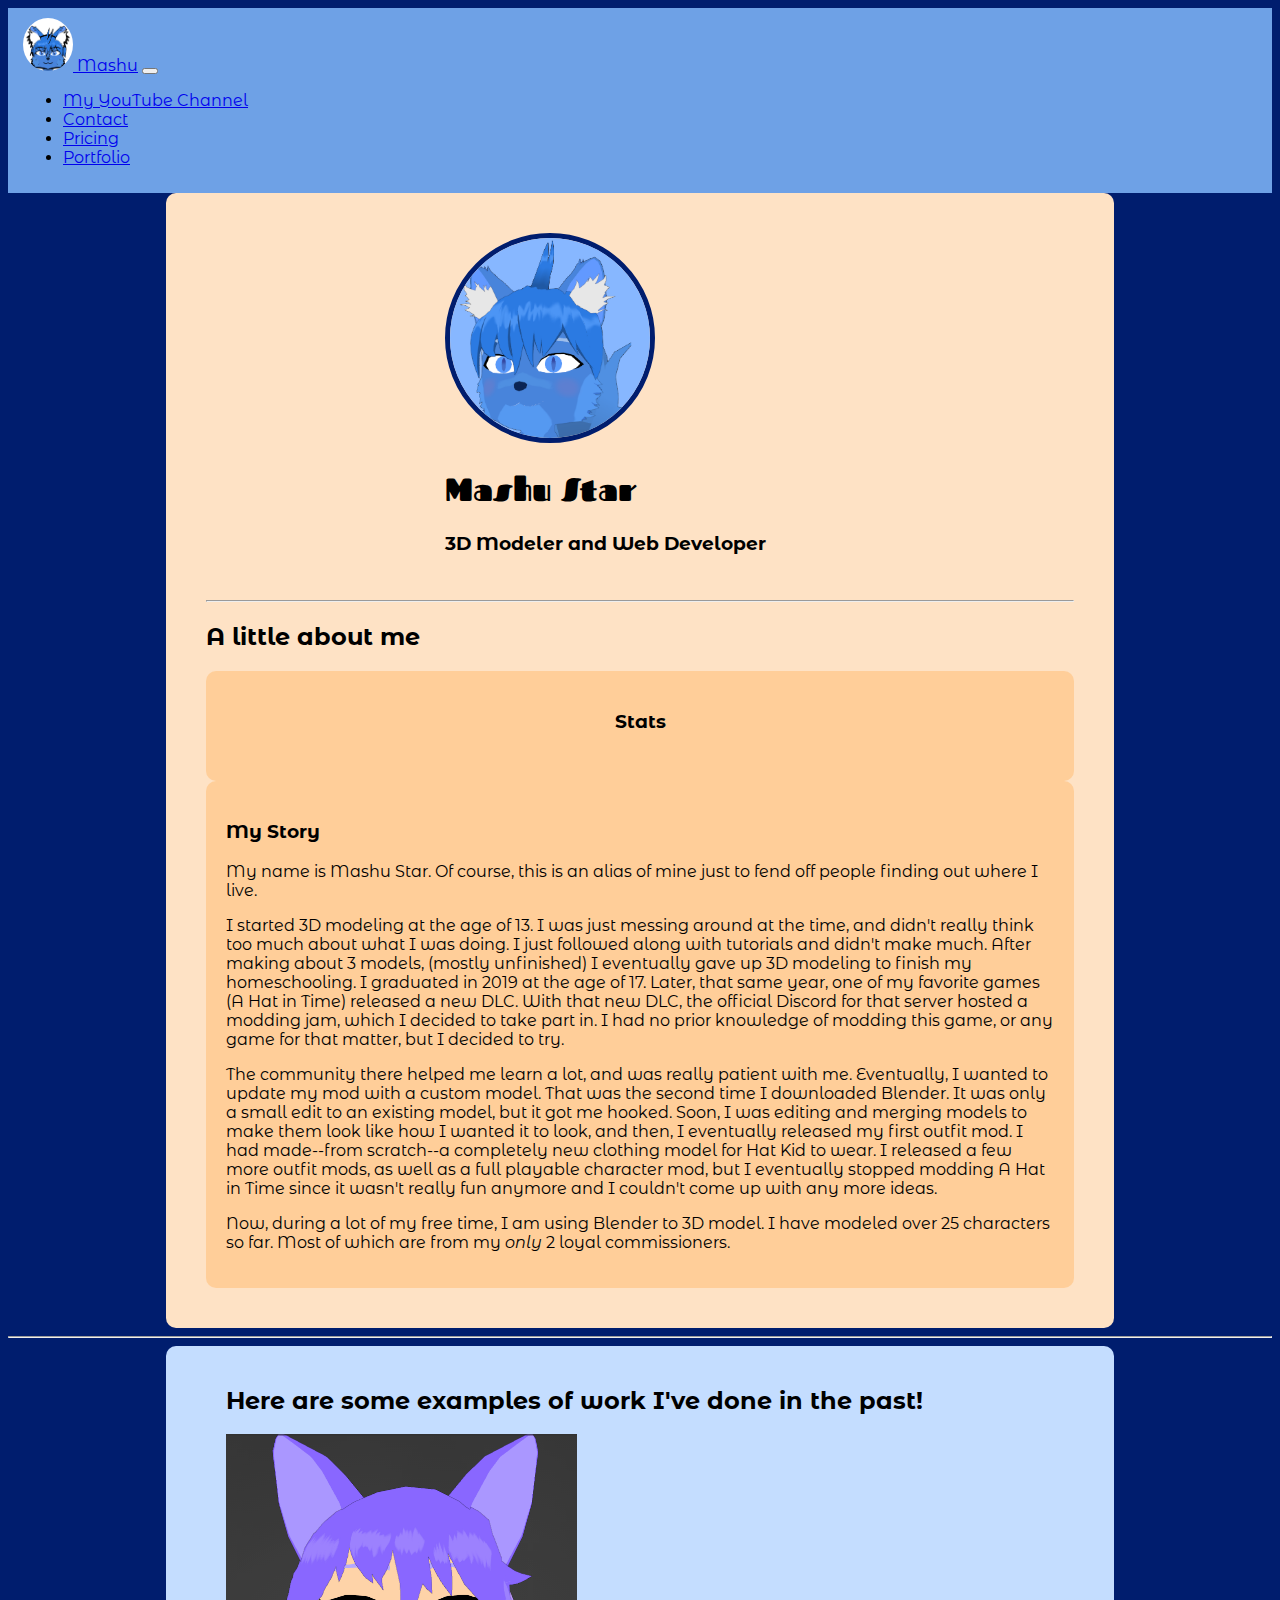
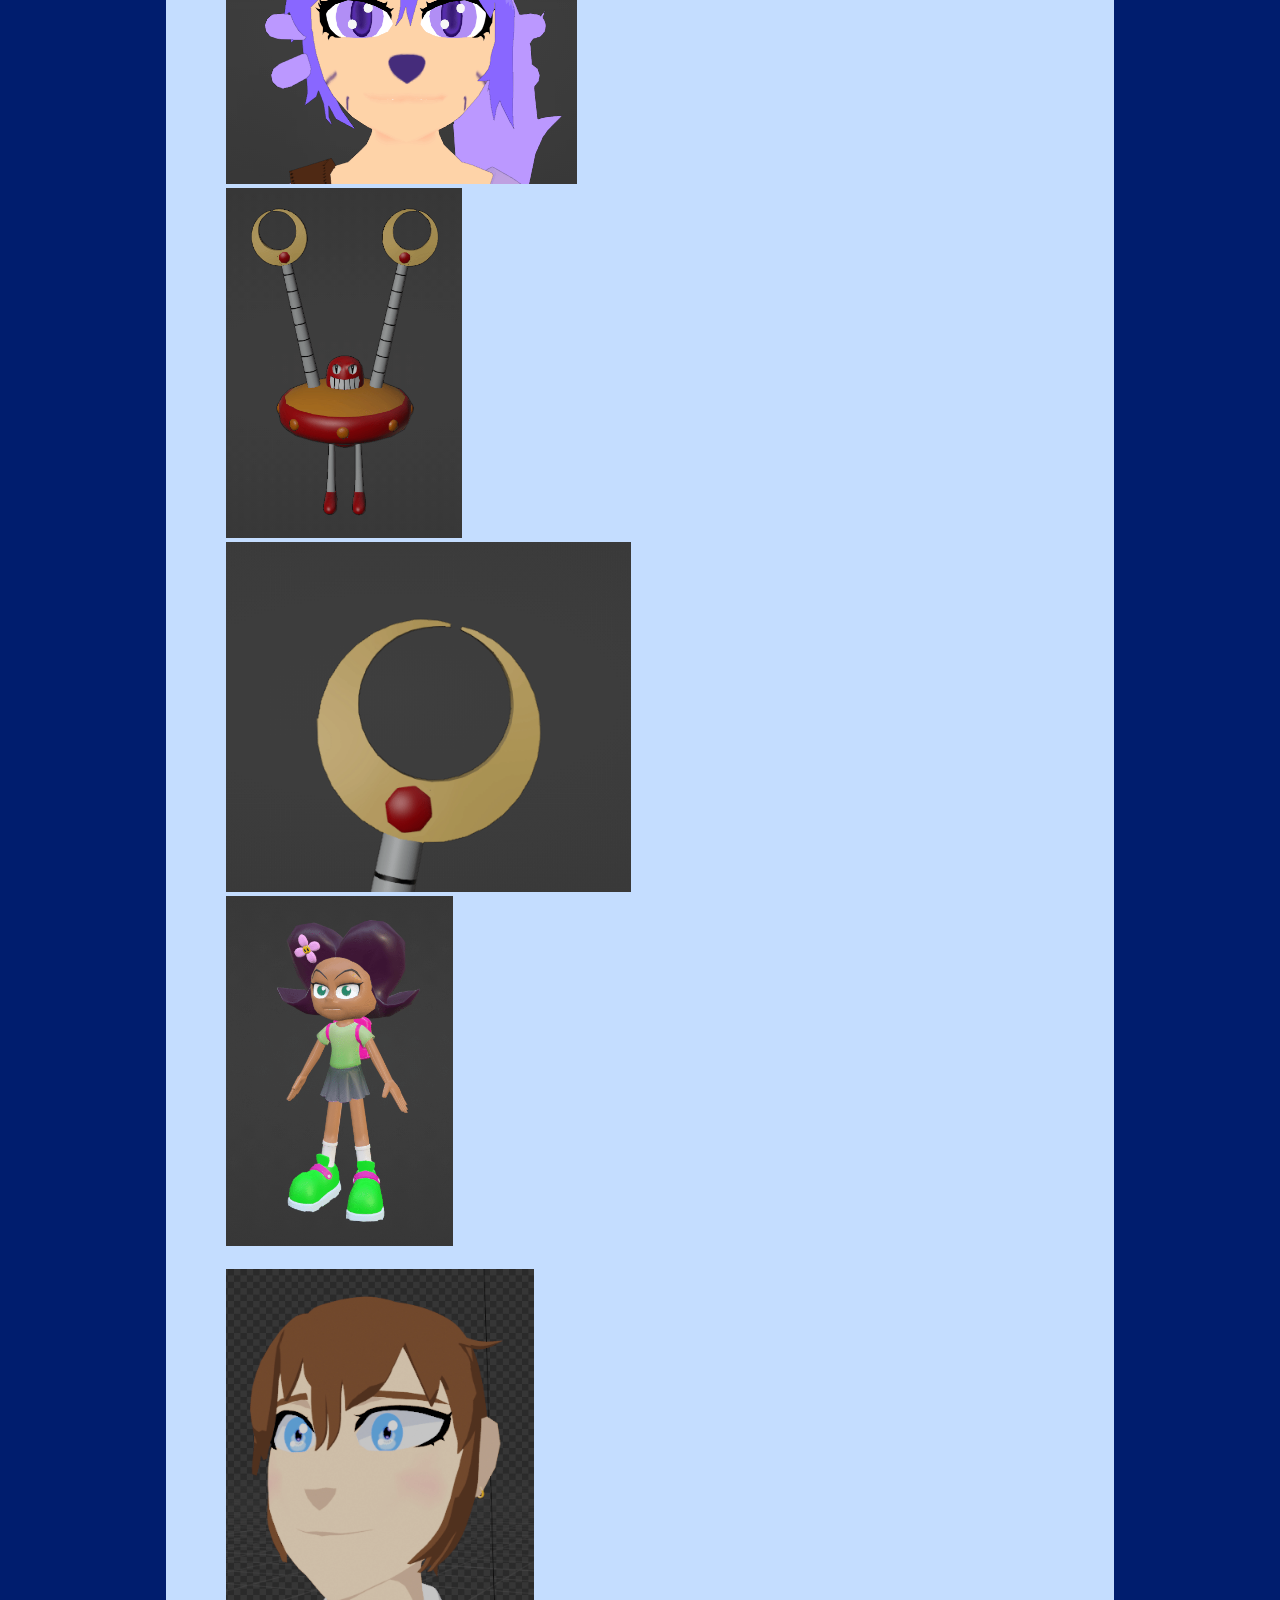
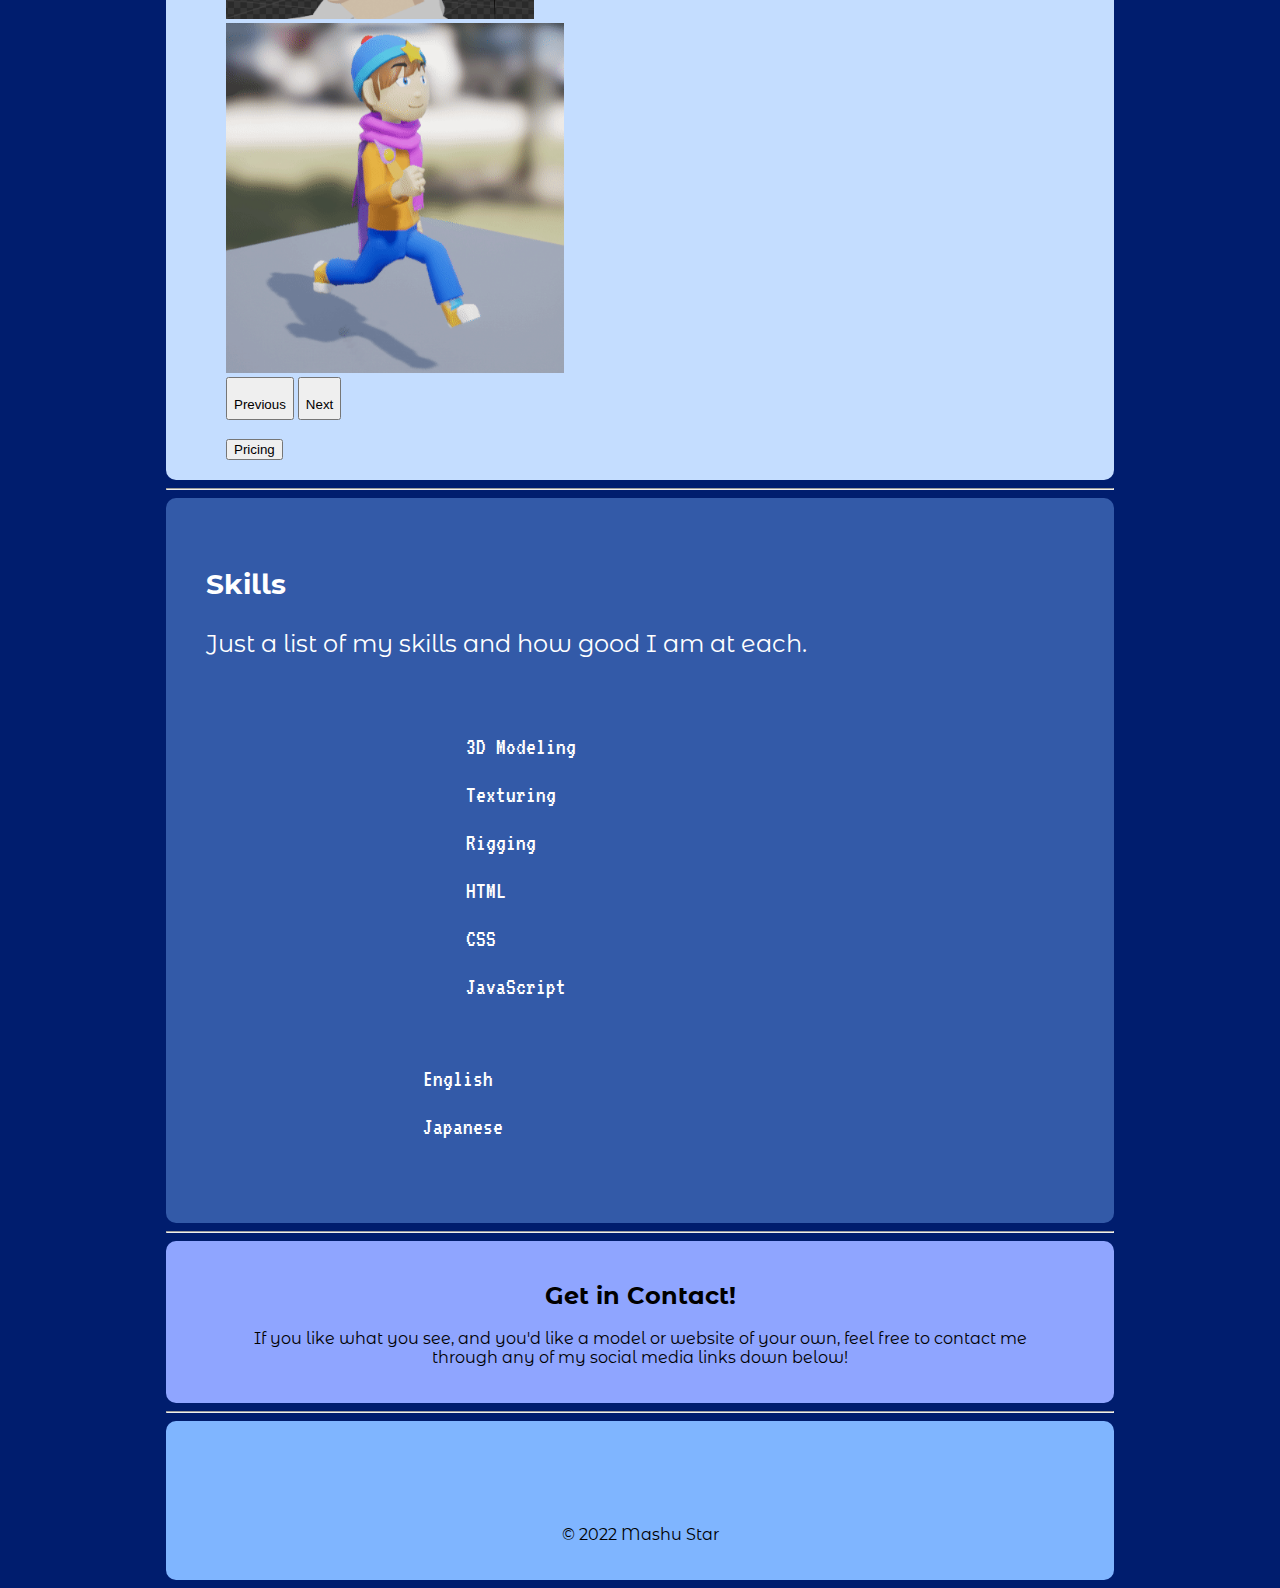
==== commit 24278479: "Update Site" ====
--- a/index.html
+++ b/index.html
@@ -25,9 +25,9 @@
     </button>
     <div class="collapse navbar-collapse" id="navbarToggler">
       <ul class="navbar-nav ms-auto">
-        <li class="nav-item">
+        <!-- <li class="nav-item">
           <a class="nav-link m-2" href="game/game.html">Game</a>
-        </li>
+        </li> -->
         <li class="nav-item">
           <a class="nav-link m-2" href="channel.html">My YouTube Channel</a>
         </li>
@@ -38,7 +38,7 @@
           <a class="nav-link m-2" href="pricing.html">Pricing</a>
         </li>
         <li class="nav-item">
-            <a class="nav-link m-2" href="resume.html">Resume</a>
+            <a class="nav-link m-2" href="portfolio.html">Portfolio</a>
         </li>
       </ul>
     </div>
